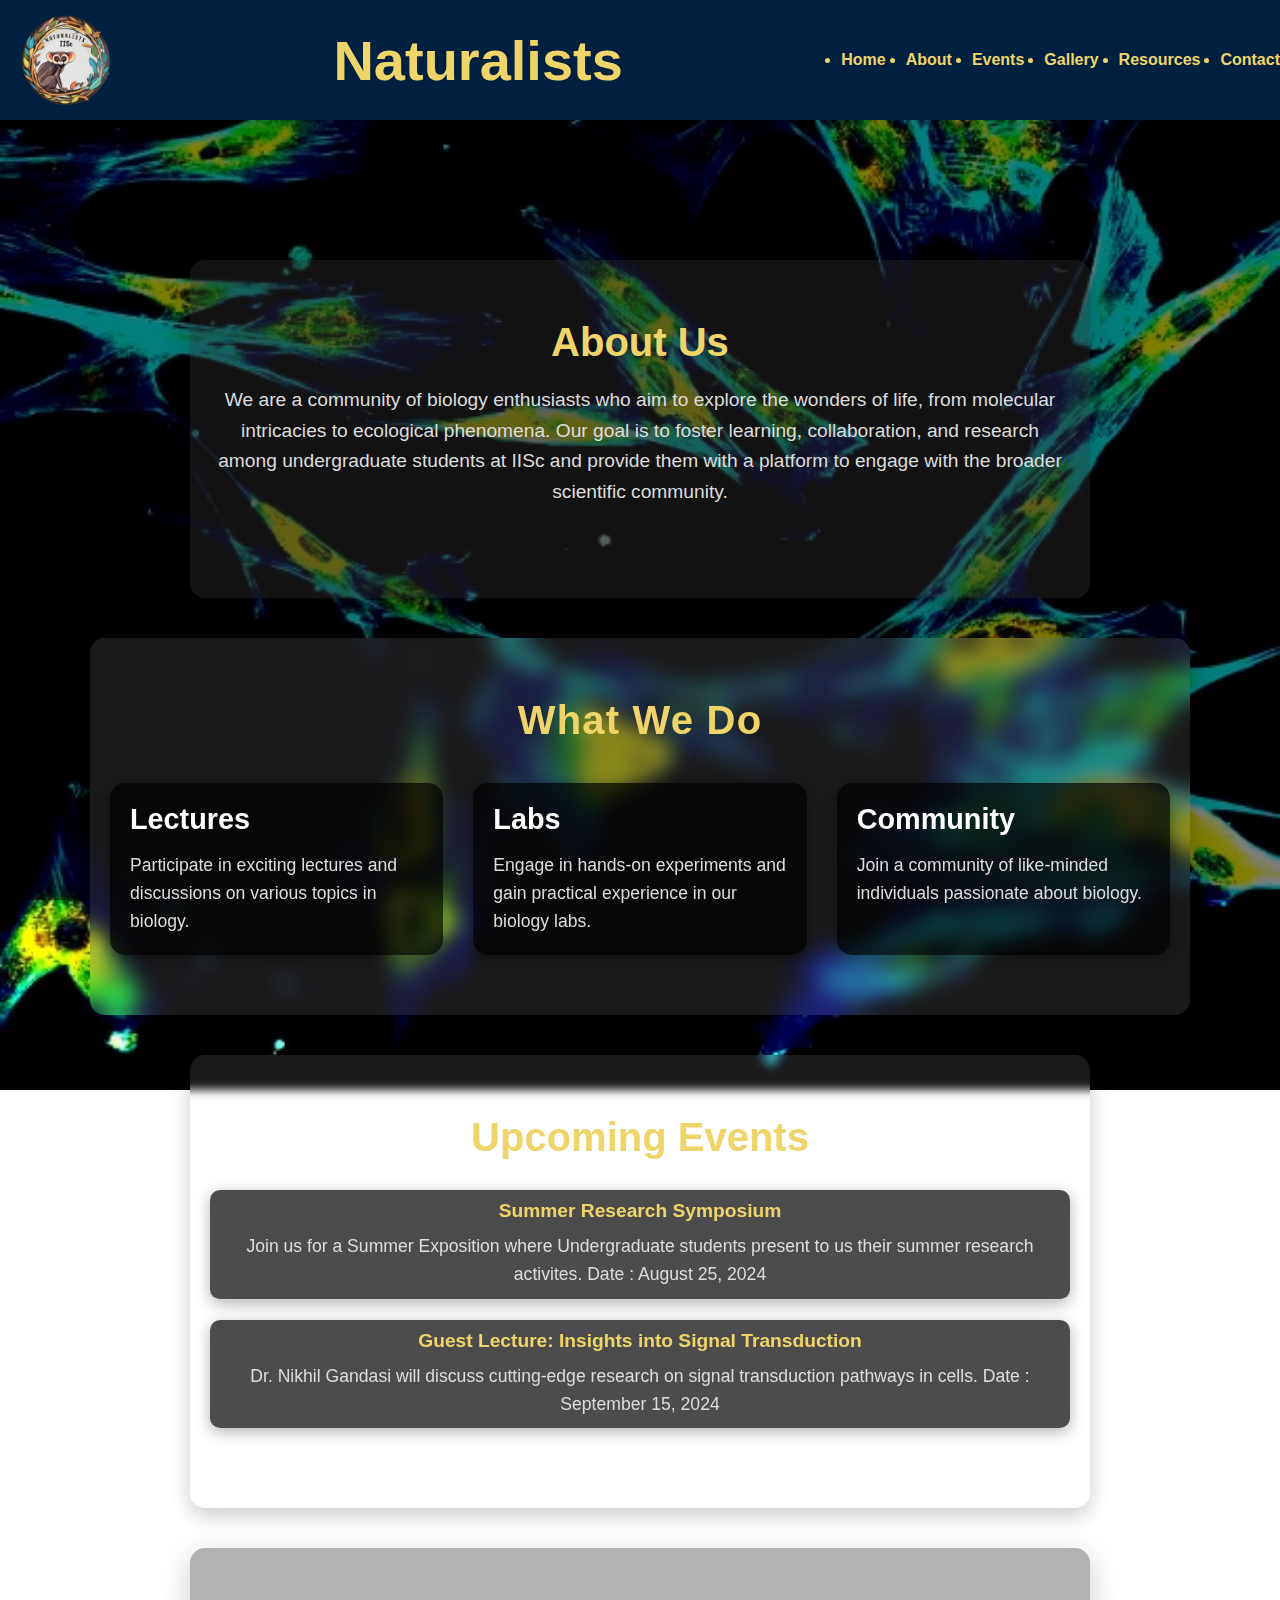
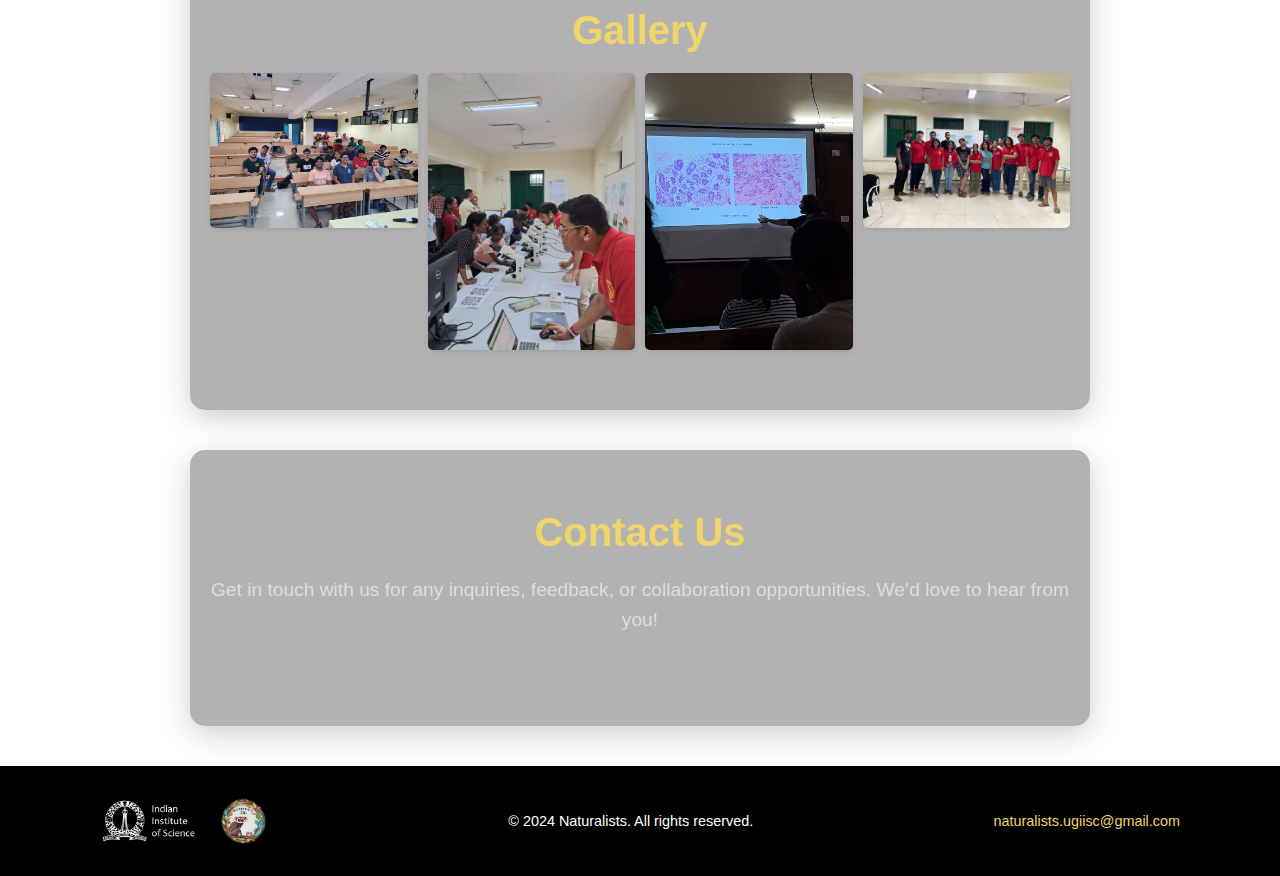
==== index.html @ 612c2b18 "rename" ====
<!DOCTYPE html>
<html lang="en">
<head>
    <meta charset="UTF-8">
    <meta name="viewport" content="width=device-width, initial-scale=1.0">
    <title>Naturalists</title>
    <link rel="stylesheet" href="style.css">
    <link rel="icon" href="favicon.ico" type="image/x-icon">
</head>
<body>
    <header>
        <img src="logo.png" alt="Naturalists Logo" class="logo">
        <h1> <b> Naturalists </b> </h1>
    <nav>
        <ul>
            <li><a href="Home.html">Home</a></li>
            <li><a href="about.html">About</a></li>
            <li><a href="events.html">Events</a></li>
            <li><a href="gallery.html">Gallery</a></li>
            <li><a href="resources.html">Resources</a></li>
            <li><a href="contact.html">Contact</a></li>
        </ul>
    </nav>
    </header>

    <main>
        <section class="about-us">
            <a href="about.html" class="about-link">
                <h2>About Us</h2>
            </a>
            <p>
                We are a community of biology enthusiasts who aim to explore the wonders of life, from molecular intricacies to ecological phenomena. Our goal is to foster learning, collaboration, and research among undergraduate students at IISc 
                and provide them with a platform to engage with the broader scientific community.
            </p>
        </section>
        

        <section id="highlights" class="highlights">
            <h2>What We Do</h2>
            <div class="highlight-cards">
                <div class="card">
                    <h3>Lectures</h3>
                    <p>Participate in exciting lectures and discussions on various topics in biology.</p>
                </div>
                <div class="card">
                    <h3>Labs</h3>
                    <p>Engage in hands-on experiments and gain practical experience in our biology labs.</p>
                </div>
                <div class="card">
                    <h3>Community</h3>
                    <p>Join a community of like-minded individuals passionate about biology.</p>
                </div>
            </div>
        </section>

        <section class="events-section">
            <div class="content-container">
                <a href="events.html" class="events-link">
                    <h2>Upcoming Events</h2>
                </a>
                <ul class="events-list">
                    <li>
                        <strong>Summer Research Symposium</strong>
                        <p>Join us for a Summer Exposition where Undergraduate students present to us their summer research activites. Date : August 25, 2024</p>
                    </li>
                    <li>
                        <strong>Guest Lecture: Insights into Signal Transduction</strong>
                        <p>Dr. Nikhil Gandasi will discuss cutting-edge research on signal transduction pathways in cells. Date : September 15, 2024</p>
                    </li>
                    <!-- Add more events here -->
                </ul>
            </div>
        </section>
        

        <section class="gallery-section">
            <div class="content-container">
                <a href="gallery.html" class="gallery-link">
                    <h2>Gallery</h2>
                </a>
                <div class="gallery">
                    <img src="eve1.jpg" alt="Event Image 1">
                    <img src="eve2.jpg" alt="Event Image 2">
                    <img src="eve3.jpg" alt="Event Image 3">
                    <img src="eve4.jpg" alt="Event Image 4">
                </div>
            </div>
        </section>
        

        <section class="contact-section">
            <a href="contact.html" class="contact-link">
                <h2>Contact Us</h2>
            </a>
            <p>Get in touch with us for any inquiries, feedback, or collaboration opportunities. We’d love to hear from you!</p>
        </section>
        
    </main>

    <footer>
        <div class="footer-content">
            <div class="footer-logos">
                <img src="logo1.png" alt="Logo 1" class="footer-logo">
                <img src="logo.png" alt="Logo 2" class="footer-logo">
            </div>
        <p>&copy; 2024 Naturalists. All rights reserved.</p>
        <p class="footer-email"> <a href="mailto:naturalists.ugiisc@gmail.com">naturalists.ugiisc@gmail.com</a></p>
        </div>
    </footer>
    
    <script src="main.js"></script>
</body>
</html>
---- style.css ----
/* Basic reset */
* {
    margin: 0;
    padding: 0;
    box-sizing: border-box;
}


/* Apply the background image to the entire page */
body {
    background: linear-gradient(rgba(0, 0, 0, 0.5), rgba(0, 0, 0, 0.5)), url('biology-background.jpg') no-repeat center center fixed;
    background-size: cover;
    color: white;
    font-family: 'Arial', sans-serif;
    background-attachment: fixed;
    flex-direction: column;
    min-height: 100vh;
    margin: 0;
    cursor: default;
}

/* Ensure main content is not obscured */
main {
    padding-top: 100px;
    z-index: 1;
}


header {
    display: flex;
    justify-content: space-between;
    align-items: center;
    background-color: #00203F; /* Deep Navy Blue */
    color: #EFD469; /* Pale Gold accent */
    padding: 10px 0;
    text-align: center;
}

header h1 {
    margin-bottom: 0;
    color: #EFD469; /* Pale Gold text */
    font-size: 3.5rem;
}

nav ul li a {
    color: #EFD469;
    text-decoration: none;
    font-weight: bold;
    transition: color 0.3s ease;
}

nav ul li a:hover {
    color: ff6f61; 
    text-decoration: underline;
}

header .logo {
    height: 100px;
    font-size: 1.5rem;
    margin-left: 15px;
}

nav ul {
    display: flex;
    gap: 20px;
}



/* General Content Section Styling */
section {
    padding: 50px 20px;
    text-align: center;
}

/* About Us Section Styling */
.about-us {
    padding: 60px 20px;
    text-align: center;
    background-color: rgba(255, 255, 255, 0.1); /* Blended transparent background */
    margin: 40px auto;
    max-width: 900px;
    border-radius: 15px;
    box-shadow: 0 8px 30px rgba(0, 0, 0, 0.2);
    position: relative;
    z-index: 2;
}

.about-us h2 {
    font-size: 2.5rem;
    margin-bottom: 20px;
    font-weight: 700;
    color: #EFD469; /* Pale gold text color */
    transition: color 0.3s ease, transform 0.3s ease;
}

.about-us p {
    font-size: 1.2rem;
    margin-bottom: 30px;
    color: #dddddd;
    line-height: 1.6;
}

/* Link styling applied to the h2 */
.about-link {
    text-decoration: none;
}

.about-link:hover h2 {
    color: #ff6f61; /* Slightly warmer color on hover */
    transform: scale(1.05); /* Slightly scales up the text */
}

/* Adding subtle background animation */
.about-us::before {
    content: "";
    position: absolute;
    top: 0;
    left: 0;
    right: 0;
    bottom: 0;
    background: rgba(0, 0, 0, 0.3);
    z-index: -1;
    border-radius: 15px;
    animation: pulse 5s infinite alternate;
}

/* Keyframe animation */
@keyframes pulse {
    from {
        transform: scale(1);
    }
    to {
        transform: scale(1.03);
    }
}

/* Gallery Section Styling */
.gallery-section {
    padding: 60px 20px;
    text-align: center;
    background-color: rgba(255, 255, 255, 0.1); /* Blended transparent background */
    margin: 40px auto;
    max-width: 900px;
    border-radius: 15px;
    box-shadow: 0 8px 30px rgba(0, 0, 0, 0.2);
    position: relative;
    z-index: 2;
}

.gallery-section h2 {
    font-size: 2.5rem;
    margin-bottom: 20px;
    font-weight: 700;
    color: #EFD469; /* Pale gold text color */
    transition: color 0.3s ease, transform 0.3s ease;
}

.gallery-section p {
    font-size: 1.2rem;
    margin-bottom: 30px;
    color: #dddddd;
    line-height: 1.6;
}

/* Link styling applied to the h2 */
.gallery-link {
    text-decoration: none;
}

.gallery-link:hover h2 {
    color: #ff6f61; /* Slightly warmer color on hover */
    transform: scale(1.05); /* Slightly scales up the text */
}

/* Adding subtle background animation */
.gallery-section::before {
    content: "";
    position: absolute;
    top: 0;
    left: 0;
    right: 0;
    bottom: 0;
    background: rgba(0, 0, 0, 0.3);
    z-index: -1;
    border-radius: 15px;
    animation: pulse 5s infinite alternate;
}

/* Keyframe animation */
@keyframes pulse {
    from {
        transform: scale(1);
    }
    to {
        transform: scale(1.03);
    }
}

.gallery {
    display: grid;
    grid-template-columns: repeat(auto-fit, minmax(200px, 1fr));
    gap: 15px;
}

.gallery img {
    width: 100%;
    border-radius: 10px;
    transition: transform 0.3s ease, box-shadow 0.3s ease;
}

.gallery img:hover {
    transform: scale(1.05);
    box-shadow: 0 8px 20px rgba(0, 0, 0, 0.4);
}

/* Events Section */
.events-section {
    padding: 60px 20px;
    background-color: rgba(255, 255, 255, 0.1);
    backdrop-filter: blur(5px);
    border-radius: 15px;
    box-shadow: 0 8px 20px rgba(0, 0, 0, 0.2);
    margin: 40px auto;
    max-width: 900px;
    text-align: center;
}

.events-section h2 {
    font-size: 2.5rem;
    margin-bottom: 30px;
    font-weight: 700;
    color: #EFD469;
}

/* Upcoming Events Section Styling */
.upcoming-events {
    padding: 60px 20px;
    text-align: center;
    background-color: rgba(255, 255, 255, 0.1); /* Blended transparent background */
    margin: 40px auto;
    max-width: 900px;
    border-radius: 15px;
    box-shadow: 0 8px 30px rgba(0, 0, 0, 0.2);
    position: relative;
    z-index: 2;
}

.upcoming-events h2 {
    font-size: 2.5rem;
    margin-bottom: 20px;
    font-weight: 700;
    color: #EFD469; /* Pale gold text color */
    transition: color 0.3s ease, transform 0.3s ease;
}

.upcoming-events p {
    font-size: 1.2rem;
    margin-bottom: 30px;
    color: #dddddd;
    line-height: 1.6;
}

/* Link styling applied to the h2 */
.events-link {
    text-decoration: none;
}

.events-link:hover h2 {
    color: #ff6f61; /* Slightly warmer color on hover */
    transform: scale(1.05); /* Slightly scales up the text */
}

/* Adding subtle background animation */
.upcoming-events::before {
    content: "";
    position: absolute;
    top: 0;
    left: 0;
    right: 0;
    bottom: 0;
    background: rgba(0, 0, 0, 0.3);
    z-index: -1;
    border-radius: 15px;
    animation: pulse 5s infinite alternate;
}

/* Keyframe animation */
@keyframes pulse {
    from {
        transform: scale(1);
    }
    to {
        transform: scale(1.03);
    }
}

.events-list {
    list-style: none;
    padding-left: 0;
}

.events-list li {
    background-color: rgba(0, 0, 0, 0.7);
    padding: 20px;
    border-radius: 10px;
    margin-bottom: 20px;
    box-shadow: 0 4px 15px rgba(0, 0, 0, 0.3);
    transition: transform 0.3s ease, box-shadow 0.3s ease;
}

.events-list li:hover {
    transform: translateY(-5px);
    box-shadow: 0 8px 30px rgba(0, 0, 0, 0.4);
}

.events-list li strong {
    font-size: 1.5rem;
    color: #4CAF50;
    margin-bottom: 10px;
    display: block;
}

.events-list li p {
    font-size: 1.1rem;
    color: #dddddd;
    line-height: 1.6;
}



/* Highlights Section */
.highlights {
    padding: 60px 20px;
    text-align: center;
    background-color: rgba(255, 255, 255, 0.1); /* Transparent background for better blend */
    position: relative;
    z-index: 2;
    backdrop-filter: blur(10px); /* Optional: adds a blur effect to enhance readability */
    box-shadow: 0 8px 30px rgba(0, 0, 0, 0.2);
    border-radius: 15px;
    margin: 40px auto;
    max-width: 1100px; /* Limit the width for better readability */
}

.highlights h2 {
    font-size: 2.5rem;
    margin-bottom: 40px;
    font-weight: 700;
    color: #EFD469;
    letter-spacing: 1.2px;
}

.highlight-cards {
    display: grid;
    grid-template-columns: repeat(auto-fit, minmax(300px, 1fr));
    gap: 30px;
}

.card {
    background-color: rgba(0, 0, 0, 0.7); /* A dark overlay on the card */
    padding: 20px;
    border-radius: 15px;
    box-shadow: 0 4px 15px rgba(0, 0, 0, 0.3);
    transition: transform 0.3s ease, box-shadow 0.3s ease;
    text-align: left;
}

.card img {
    width: 100%;
    height: auto;
    border-radius: 10px;
    margin-bottom: 20px;
    object-fit: cover;
    box-shadow: 0 4px 15px rgba(0, 0, 0, 0.3);
}

.card h3 {
    margin-bottom: 15px;
    font-size: 1.8rem;
    color: #ffffff;
    font-weight: 600;
}

.card p {
    font-size: 1.1rem;
    color: #dddddd;
    line-height: 1.6;
}

.card:hover {
    transform: translateY(-5px);
    box-shadow: 0 8px 30px rgba(0, 0, 0, 0.4);
}

.content {
    padding: 20px;
    max-width: 800px;
    margin: 20px auto;
}

.events-list {
    list-style: none;
    padding-left: 0;
}

.events-list li {
    padding: 10px 0;
    border-bottom: 1px solid #ddd;
}

.events-list li:last-child {
    border-bottom: none;
}

.events-list li strong {
    display: block;
    font-size: 1.2rem;
    color: #EFD469;
}

.gallery {
    display: grid;
    grid-template-columns: repeat(auto-fit, minmax(200px, 1fr));
    gap: 10px;
    margin-top: 20px;
}

.gallery img {
    width: 100%;
    height: auto;
    border-radius: 5px;
    box-shadow: 0 2px 5px rgba(0, 0, 0, 0.1);
}

/* Resources Section */
.resources-section {
    padding: 60px 20px;
    background-color: rgba(255, 255, 255, 0.1);
    backdrop-filter: blur(5px);
    border-radius: 15px;
    box-shadow: 0 8px 20px rgba(0, 0, 0, 0.2);
    margin: 40px auto;
    max-width: 1100px;
    text-align: center;
}

.resources-section h2 {
    font-size: 2.5rem;
    margin-bottom: 30px;
    font-weight: 700;
    color: #ffffff;
}

.resources-list {
    display: grid;
    grid-template-columns: repeat(auto-fit, minmax(300px, 1fr));
    gap: 30px;
}

.resource-item {
    background-color: rgba(0, 0, 0, 0.7);
    padding: 20px;
    border-radius: 15px;
    box-shadow: 0 4px 15px rgba(0, 0, 0, 0.3);
    transition: transform 0.3s ease, box-shadow 0.3s ease;
    text-align: left;
}

.resource-item h3 {
    margin-bottom: 15px;
    font-size: 1.8rem;
    color: #ffffff;
    font-weight: 600;
}

.resource-item p {
    font-size: 1.1rem;
    color: #dddddd;
    line-height: 1.6;
}

.resource-item .btn {
    margin-top: 15px;
    display: inline-block;
    background-color: #ff6f61;
    color: white;
    padding: 10px 20px;
    font-size: 1rem;
    text-decoration: none;
    border-radius: 5px;
    transition: background-color 0.3s ease, transform 0.3s ease;
}

.resource-item .btn:hover {
    background-color: #ff8566;
    transform: translateY(-3px);
}

.resource-item:hover {
    transform: translateY(-5px);
    box-shadow: 0 8px 30px rgba(0, 0, 0, 0.4);
}

/* Contact Section Styling */
.contact-section {
    padding: 60px 20px;
    text-align: center;
    background-color: rgba(255, 255, 255, 0.1); /* Blended transparent background */
    margin: 40px auto;
    max-width: 900px;
    border-radius: 15px;
    box-shadow: 0 8px 30px rgba(0, 0, 0, 0.2);
    position: relative;
    z-index: 2;
}

.contact-section h2 {
    font-size: 2.5rem;
    margin-bottom: 20px;
    font-weight: 700;
    color: #EFD469; /* Pale gold text color */
    transition: color 0.3s ease, transform 0.3s ease;
}

.contact-section p {
    font-size: 1.2rem;
    margin-bottom: 30px;
    color: #dddddd;
    line-height: 1.6;
}

/* Link styling applied to the h2 */
.contact-link {
    text-decoration: none;
}

.contact-link:hover h2 {
    color: #ff6f61; /* Slightly warmer color on hover */
    transform: scale(1.05); /* Slightly scales up the text */
}

/* Adding subtle background animation */
.contact-section::before {
    content: "";
    position: absolute;
    top: 0;
    left: 0;
    right: 0;
    bottom: 0;
    background: rgba(0, 0, 0, 0.3);
    z-index: -1;
    border-radius: 15px;
    animation: pulse 5s infinite alternate;
}

/* Keyframe animation */
@keyframes pulse {
    from {
        transform: scale(1);
    }
    to {
        transform: scale(1.03);
    }
}

.contact-form {
    display: flex;
    flex-direction: column;
}

.contact-form label {
    margin: 10px 0 5px;
    font-weight: bold;
}

.contact-form input, .contact-form textarea {
    padding: 10px;
    border: 1px solid #ccc;
    border-radius: 5px;
    font-size: 1rem;
    width: 100%;
    max-width: 100%;
}

.contact-form textarea {
    height: 150px;
    resize: vertical;
}

.contact-form button {
    background-color: #EFD469;
    color: white;
    padding: 10px;
    border: none;
    border-radius: 5px;
    cursor: pointer;
    margin-top: 10px;
}

.contact-form button:hover {
    background-color: #EFD469;
}

/* Footer Styles */
footer {
    background-color: black; /* Darker background */
    color: #ddd;
    padding: 20px 0;
    text-align: center;
    font-size: 0.9rem;
    position: relative;
}

.footer-content {
    max-width: 1100px;
    margin: 0 auto;
    display: flex;
    align-items: center;
    justify-content: space-between;
    padding: 10px;
}

.footer-logos {
    display: flex;
    align-items: center;
    gap: 20px;
}

.footer-logo {
    height: 50px;
    width: auto;
    transition: transform 0.3s ease;
}

.footer-logo:hover {
    transform: scale(1.1);
}

.footer-content p {
    margin: 0;
    color: white;
    flex-grow: 1;
    text-align: right;
}

.footer-email a {
    color: #EFD469; /* Color of the email link */
    text-decoration: none;
}

.footer-email a:hover {
    color: #ff6f61; /* Color of the email link on hover */
    text-decoration: underline;
}

/* Adjust for small screens */
@media (max-width: 768px) {
    .footer-content {
        flex-direction: column;
        align-items: center;
    }

    .footer-content p {
        text-align: center;
        margin-top: 10px;
    }

    .footer-logos {
        margin-bottom: 10px;
    }
}
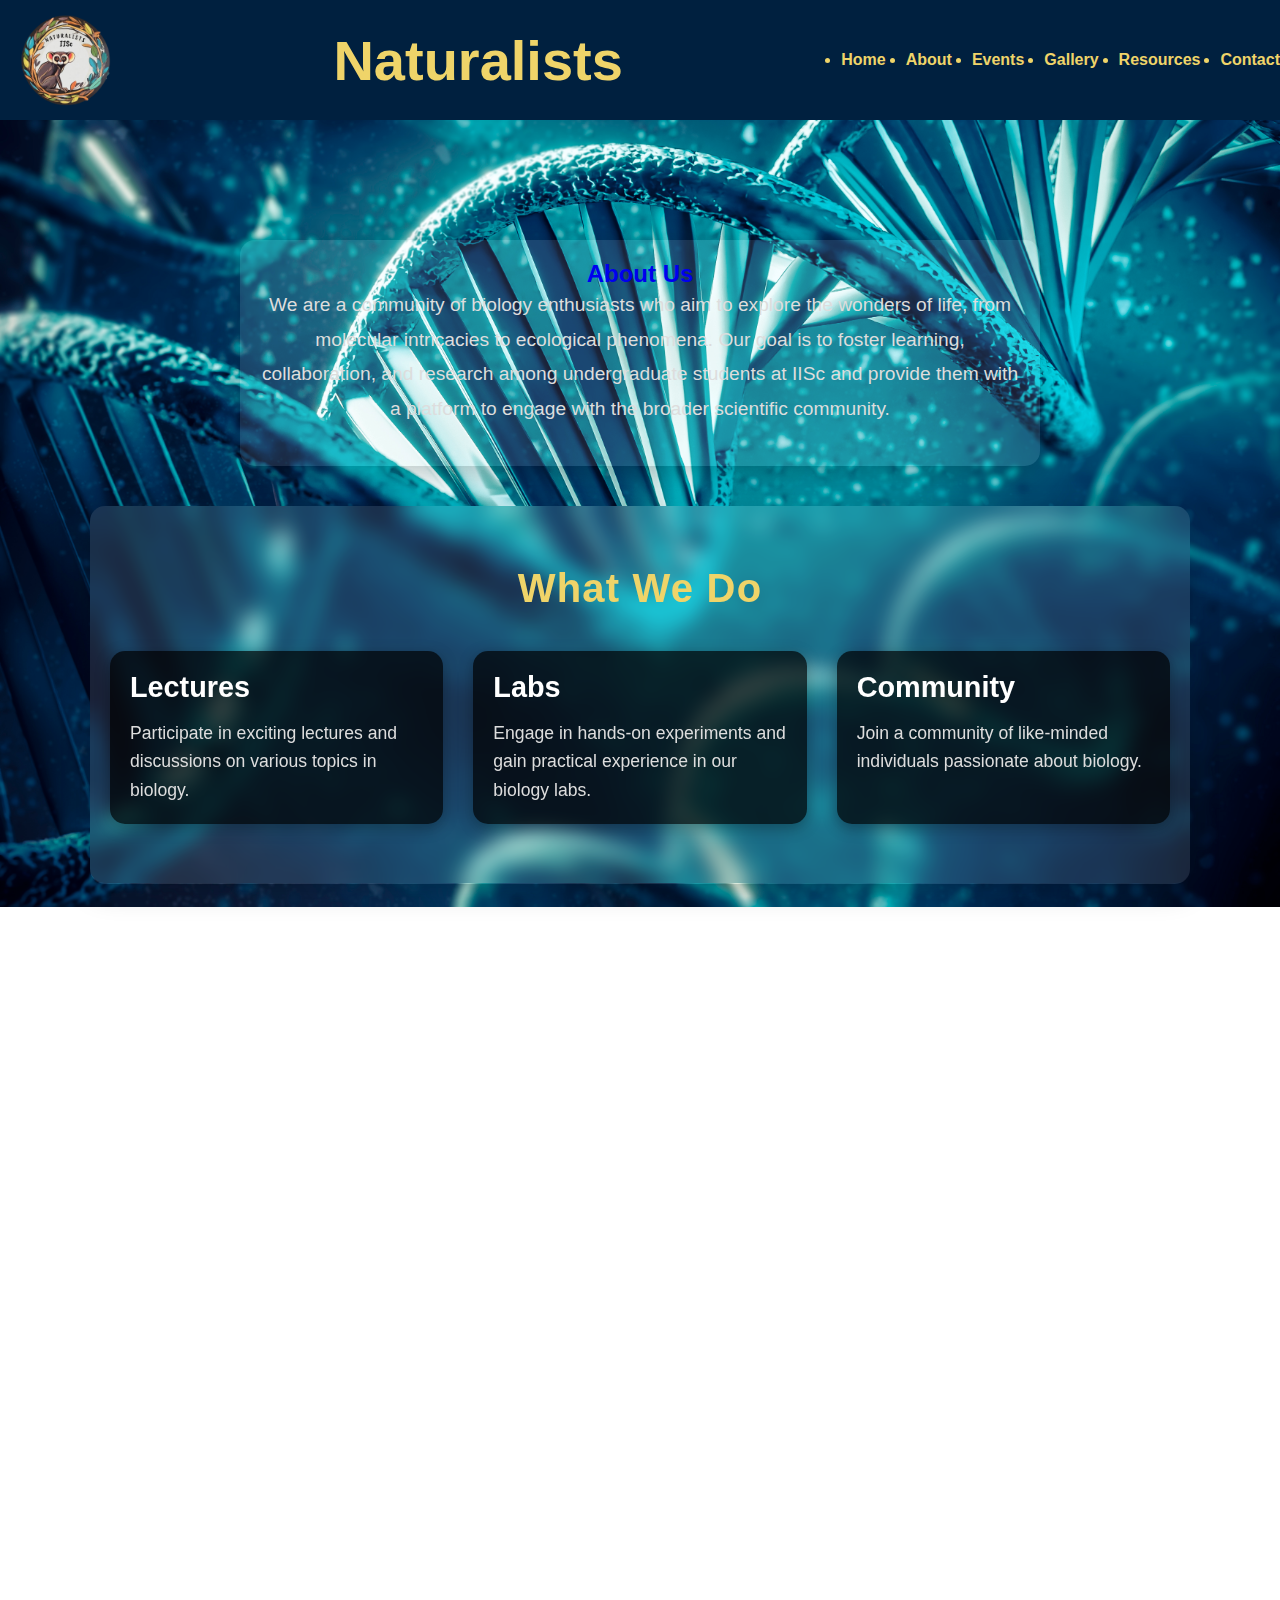
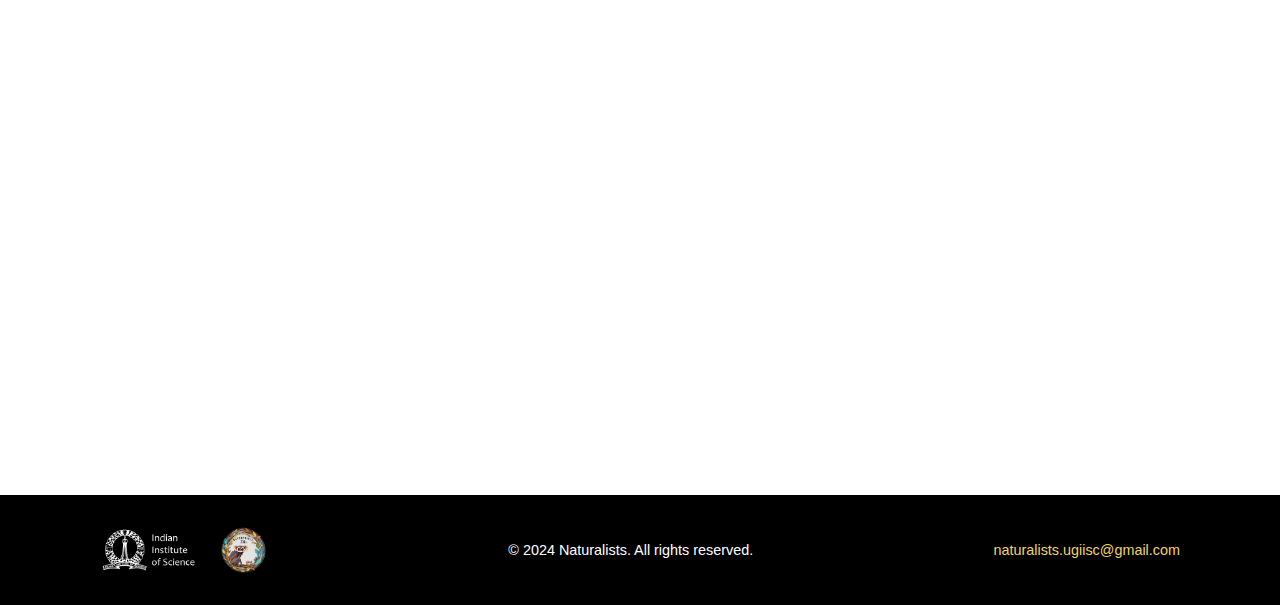
==== commit a163ec77: "intro content" ====
--- a/index.html
+++ b/index.html
@@ -13,7 +13,7 @@
         <h1> <b> Naturalists </b> </h1>
     <nav>
         <ul>
-            <li><a href="Home.html">Home</a></li>
+            <li><a href="index.html">Home</a></li>
             <li><a href="about.html">About</a></li>
             <li><a href="events.html">Events</a></li>
             <li><a href="gallery.html">Gallery</a></li>
@@ -24,10 +24,9 @@
     </header>
 
     <main>
-        <section class="about-us">
-            <a href="about.html" class="about-link">
-                <h2>About Us</h2>
-            </a>
+        <section class="content activites">
+            <div class="content-wrapper">
+            <a href="about.html" class="about-link"> <h2>About Us</h2> </a>
             <p>
                 We are a community of biology enthusiasts who aim to explore the wonders of life, from molecular intricacies to ecological phenomena. Our goal is to foster learning, collaboration, and research among undergraduate students at IISc 
                 and provide them with a platform to engage with the broader scientific community.
@@ -88,11 +87,12 @@
         </section>
         
 
-        <section class="contact-section">
+        <section class="content activites">
+            <div class="content-wrapper">
             <a href="contact.html" class="contact-link">
                 <h2>Contact Us</h2>
             </a>
-            <p>Get in touch with us for any inquiries, feedback, or collaboration opportunities. We’d love to hear from you!</p>
+            <p>Get in touch with us for any inquiries, feedback, or collaboration opportunities. We'd love to hear from you!</p>
         </section>
         
     </main>
--- a/style.css
+++ b/style.css
@@ -8,7 +8,7 @@
 
 /* Apply the background image to the entire page */
 body {
-    background: linear-gradient(rgba(0, 0, 0, 0.5), rgba(0, 0, 0, 0.5)), url('biology-background.jpg') no-repeat center center fixed;
+    background: url('biology-bg.jpg') no-repeat center center fixed;
     background-size: cover;
     color: white;
     font-family: 'Arial', sans-serif;
@@ -46,12 +46,14 @@
     color: #EFD469;
     text-decoration: none;
     font-weight: bold;
-    transition: color 0.3s ease;
+    transition: color 0.3s ease  transform 0.3s ease;
 }
 
 nav ul li a:hover {
     color: ff6f61; 
     text-decoration: underline;
+    transform: scale(1.1); /* Slightly increase size on hover */
+    text-shadow: 0 0 5px #EFD469;
 }
 
 header .logo {
@@ -72,6 +74,18 @@
     padding: 50px 20px;
     text-align: center;
 }
+
+section {
+    opacity: 0;
+    transform: translateY(20px);
+    transition: opacity 0.6s ease, transform 0.6s ease;
+}
+
+section.visible {
+    opacity: 1;
+    transform: translateY(0);
+}
+
 
 /* About Us Section Styling */
 .about-us {
@@ -135,6 +149,80 @@
     }
 }
 
+/* General Styling for Content Sections */
+.content {
+    padding: 60px 20px;
+    text-align: center;
+    background-color: rgba(255, 255, 255, 0.1); /* Light transparent background for blending */
+    margin-bottom: 40px;
+    border-radius: 15px;
+    box-shadow: 0 8px 30px rgba(0, 0, 0, 0.2);
+}
+
+.content-wrapper {
+    max-width: 800px;
+    margin: 0 auto;
+}
+
+.about-aim h2,
+.activities h2 {
+    font-size: 2.5rem;
+    margin-bottom: 30px;
+    color: #EFD469; /* Your accent color */
+    text-transform: uppercase;
+}
+
+.content p {
+    font-size: 1.2rem;
+    line-height: 1.8;
+    color: #ddd;
+    margin-bottom: 20px;
+}
+
+.activities {
+    background-color: rgba(0, 0, 0, 0.7); /* Darker background for contrast */
+}
+
+/* Add animations */
+@keyframes fadeIn {
+    from {
+        opacity: 0;
+        transform: translateY(20px);
+    }
+    to {
+        opacity: 1;
+        transform: translateY(0);
+    }
+}
+
+.content {
+    animation: fadeIn 1.5s ease-in-out;
+}
+
+/* Responsive Design */
+@media (max-width: 768px) {
+    .content h2 {
+        font-size: 2rem;
+    }
+
+    .content p {
+        font-size: 1rem;
+    }
+}
+
+.counter {
+    text-align: center;
+    color: #ffffff;
+    margin: 20px;
+}
+
+.count {
+    font-size: 3rem;
+    font-weight: bold;
+    color: #EFD469;
+}
+
+
 /* Gallery Section Styling */
 .gallery-section {
     padding: 60px 20px;
@@ -231,8 +319,42 @@
     margin-bottom: 30px;
     font-weight: 700;
     color: #EFD469;
-}
-
+    text-transform: uppercase;
+}
+
+.events-category h3 {
+    font-size: 2rem;
+    margin-top: 30px;
+    color: #EFD469;
+}
+
+.events-list {
+    list-style: none;
+    padding-left: 0;
+    margin-top: 20px;
+}
+
+.events-list li {
+    padding: 10px 0;
+    border-bottom: 1px solid #ddd;
+    color: #ddd;
+}
+
+.events-list li strong {
+    font-size: 1.2rem;
+    color: #EFD469;
+}
+
+/* Responsive Design */
+@media (max-width: 768px) {
+    .events-section h2, .events-category h3 {
+        font-size: 1.8rem;
+    }
+
+    .counter .count {
+        font-size: 2.5rem;
+    }
+}
 /* Upcoming Events Section Styling */
 .upcoming-events {
     padding: 60px 20px;
@@ -373,6 +495,11 @@
     margin-bottom: 20px;
     object-fit: cover;
     box-shadow: 0 4px 15px rgba(0, 0, 0, 0.3);
+    background-color: rgba(0, 0, 0, 0.85);
+}
+
+.card:hover img {
+    transform: scale(1.1);
 }
 
 .card h3 {
@@ -389,7 +516,8 @@
 }
 
 .card:hover {
-    transform: translateY(-5px);
+    transform: translateY(-5px) scale(1.05);
+    background-color: rgba(0, 0, 0, 0.85);
     box-shadow: 0 8px 30px rgba(0, 0, 0, 0.4);
 }
 
@@ -431,6 +559,73 @@
     height: auto;
     border-radius: 5px;
     box-shadow: 0 2px 5px rgba(0, 0, 0, 0.1);
+}
+
+/* Gallery Section Styles */
+.gallery-section {
+    padding: 60px 20px;
+    background-color: rgba(255, 255, 255, 0.1);
+    margin-bottom: 40px;
+    border-radius: 15px;
+    box-shadow: 0 8px 30px rgba(0, 0, 0, 0.2);
+}
+
+.gallery-section h2 {
+    font-size: 2.5rem;
+    margin-bottom: 20px;
+    color: #EFD469;
+    text-transform: uppercase;
+}
+
+.gallery-item {
+    position: relative;
+    overflow: hidden;
+    border-radius: 10px;
+    box-shadow: 0 4px 15px rgba(0, 0, 0, 0.3);
+    cursor: pointer;
+    transition: transform 0.3s ease, box-shadow 0.3s ease;
+}
+
+.gallery-item img {
+    width: 100%;
+    height: 100%;
+    object-fit: cover;
+    transition: transform 0.3s ease;
+}
+
+.gallery-item .caption {
+    position: absolute;
+    bottom: 0;
+    left: 0;
+    right: 0;
+    padding: 10px;
+    background-color: rgba(0, 0, 0, 0.7);
+    color: #fff;
+    text-align: center;
+    font-size: 1rem;
+    opacity: 0;
+    transition: opacity 0.3s ease;
+}
+
+/* Hover Effects */
+.gallery-item:hover {
+    transform: translateY(-5px);
+    box-shadow: 0 8px 30px rgba(0, 0, 0, 0.4);
+}
+
+.gallery-item:hover img {
+    transform: scale(1.1);
+}
+
+.gallery-item:hover .caption {
+    opacity: 1;
+}
+
+/* Responsive Design */
+@media (max-width: 768px) {
+    .gallery {
+        grid-template-columns: repeat(auto-fit, minmax(200px, 1fr));
+    }
 }
 
 /* Resources Section */
@@ -602,6 +797,89 @@
     background-color: #EFD469;
 }
 
+/* Lightbox Styling */
+.lightbox {
+    display: none;
+    position: fixed;
+    z-index: 999;
+    padding: 80px;
+    left: 0;
+    top: 0;
+    width: 100%;
+    height: 100%;
+    overflow: auto;
+    background-color: rgba(0, 0, 0, 0.9);
+}
+
+.lightbox-content {
+    margin: auto;
+    display: block;
+    width: 80%;
+    max-width: 700px;
+}
+
+.caption {
+    margin: 15px 0;
+    color: #ccc;
+    text-align: center;
+    font-size: 18px;
+}
+
+.close {
+    position: absolute;
+    top: 30px;
+    right: 50px;
+    color: #ffffff;
+    font-size: 35px;
+    font-weight: bold;
+    cursor: pointer;
+}
+
+.close:hover, .close:focus {
+    color: #bbb;
+    text-decoration: none;
+    cursor: pointer;
+}
+
+/* Modal styling */
+.modal {
+    display: none; /* Hidden by default */
+    position: fixed; /* Stay in place */
+    z-index: 1000; /* Sit on top */
+    left: 0;
+    top: 0;
+    width: 100%; /* Full width */
+    height: 100%; /* Full height */
+    overflow: auto; /* Enable scroll if needed */
+    background-color: rgba(0, 0, 0, 0.5); /* Black background with transparency */
+    padding-top: 60px;
+}
+
+.modal-content {
+    background-color: #fefefe;
+    margin: 5% auto; /* 5% from the top and centered */
+    padding: 20px;
+    border: 1px solid #888;
+    width: 60%; /* Could be more or less, depending on screen size */
+    border-radius: 10px;
+}
+
+.close {
+    color: #aaa;
+    float: right;
+    font-size: 28px;
+    font-weight: bold;
+    cursor: pointer;
+}
+
+.close:hover,
+.close:focus {
+    color: #000;
+    text-decoration: none;
+    cursor: pointer;
+}
+
+
 /* Footer Styles */
 footer {
     background-color: black; /* Darker background */
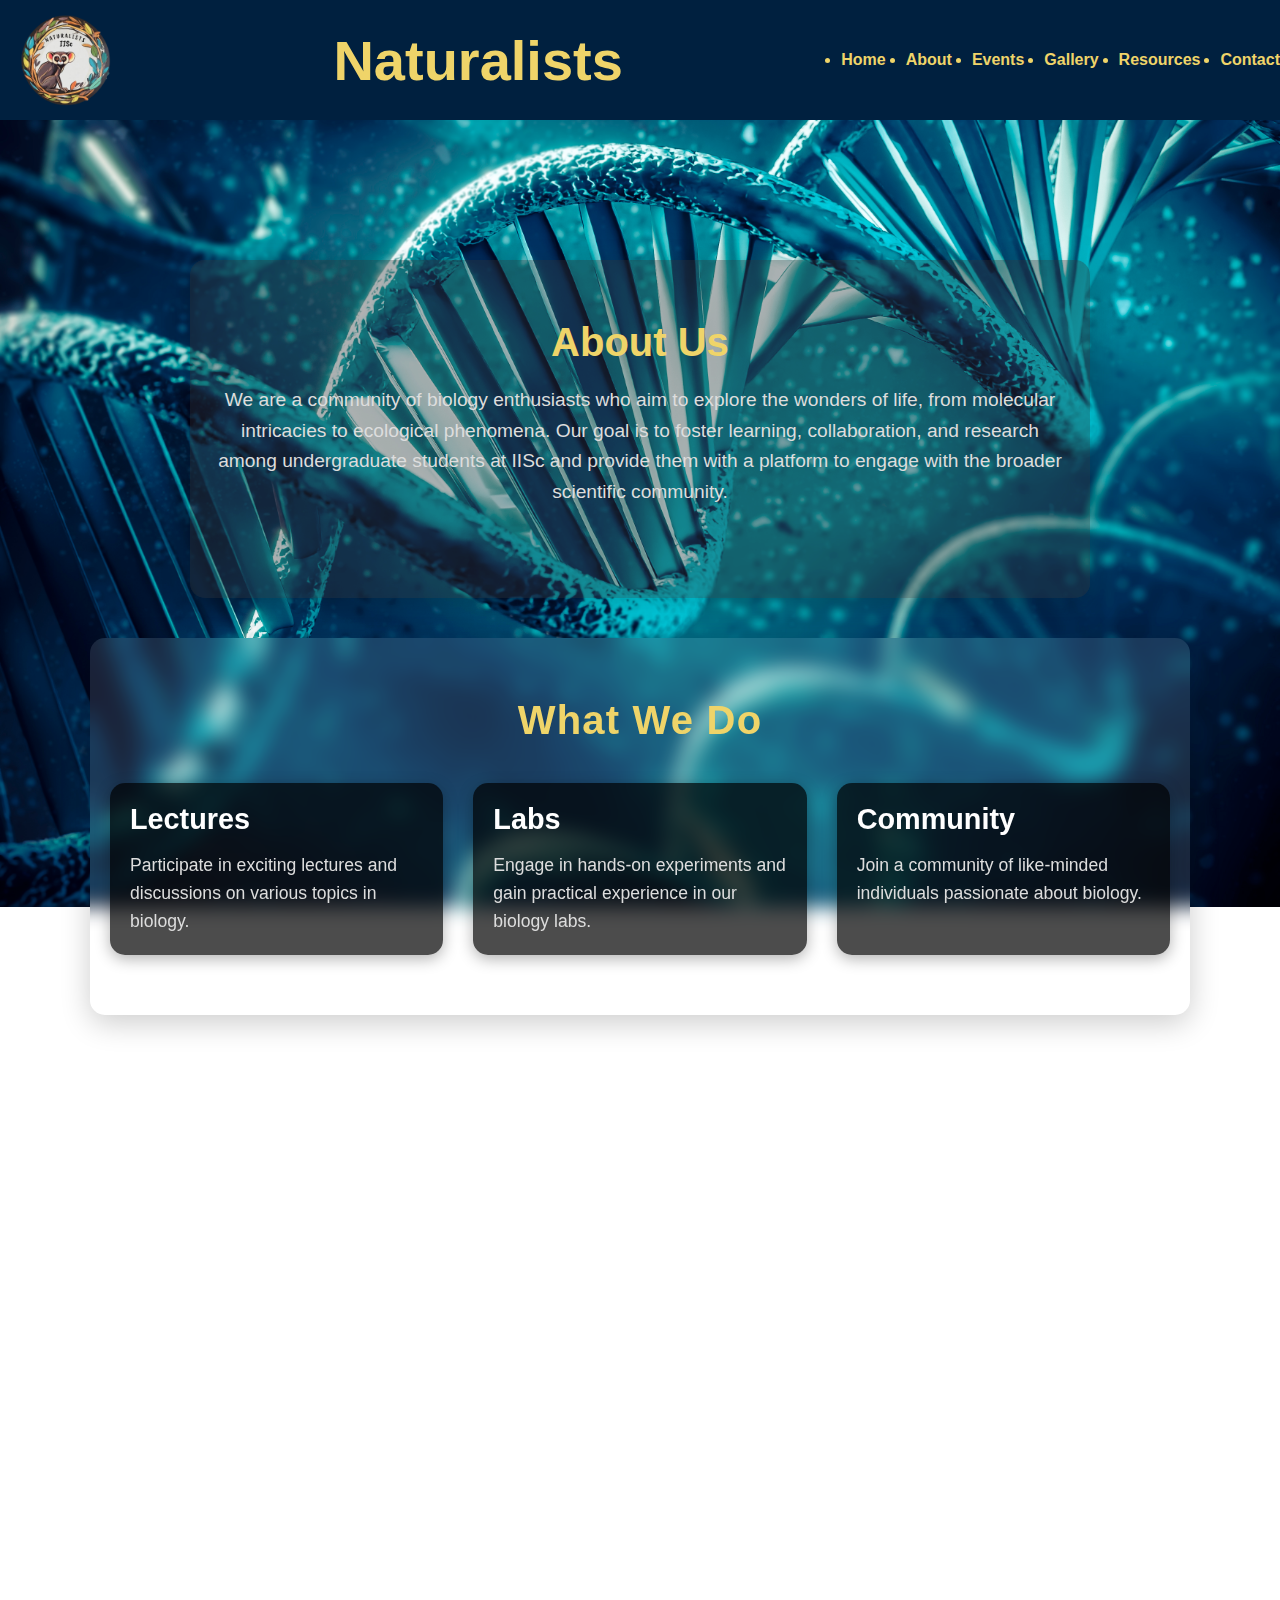
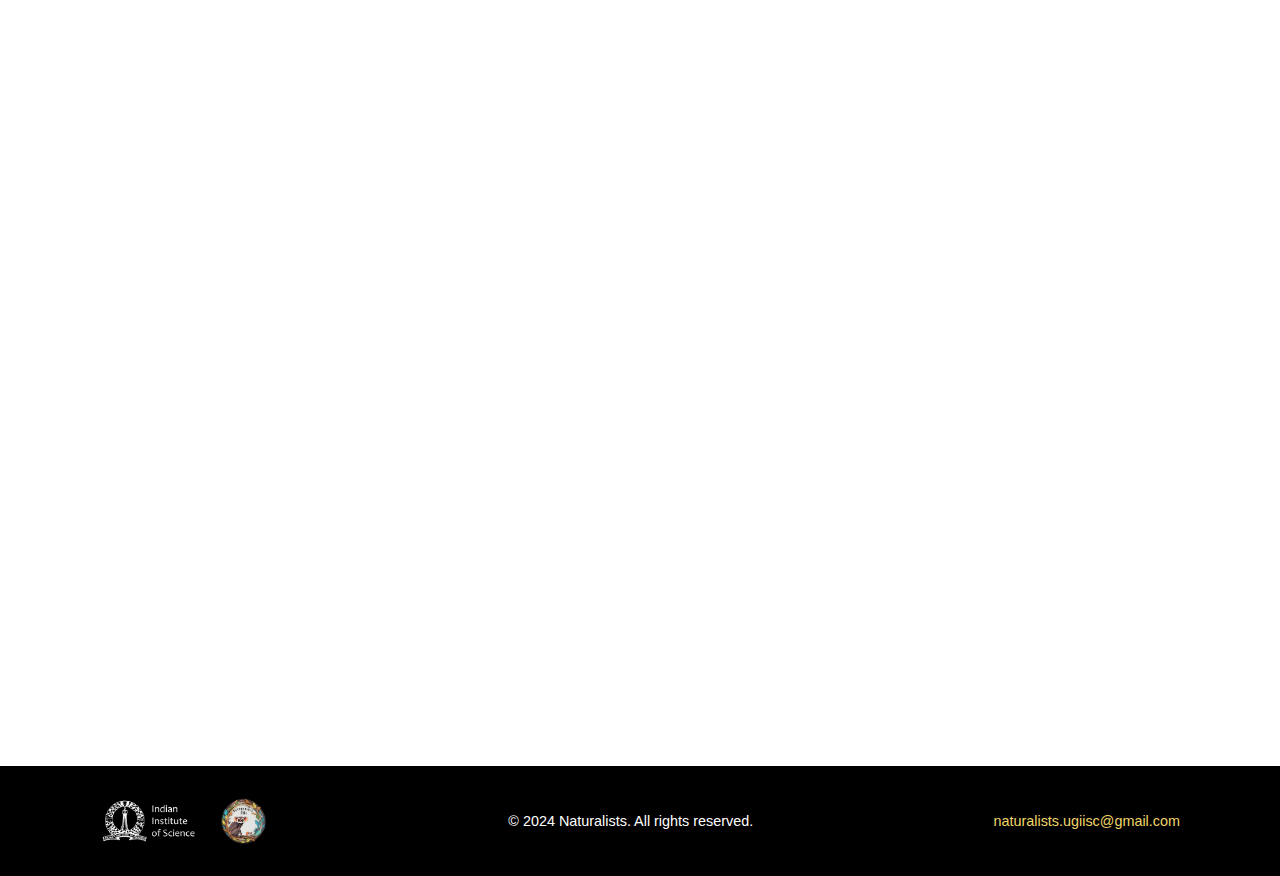
==== commit 31df0204: "hi" ====
--- a/index.html
+++ b/index.html
@@ -24,9 +24,10 @@
     </header>
 
     <main>
-        <section class="content activites">
-            <div class="content-wrapper">
-            <a href="about.html" class="about-link"> <h2>About Us</h2> </a>
+        <section class="about-us">
+            <a href="about.html" class="about-link">
+                <h2>About Us</h2>
+            </a>
             <p>
                 We are a community of biology enthusiasts who aim to explore the wonders of life, from molecular intricacies to ecological phenomena. Our goal is to foster learning, collaboration, and research among undergraduate students at IISc 
                 and provide them with a platform to engage with the broader scientific community.
@@ -87,8 +88,7 @@
         </section>
         
 
-        <section class="content activites">
-            <div class="content-wrapper">
+        <section class="contact-section">
             <a href="contact.html" class="contact-link">
                 <h2>Contact Us</h2>
             </a>
